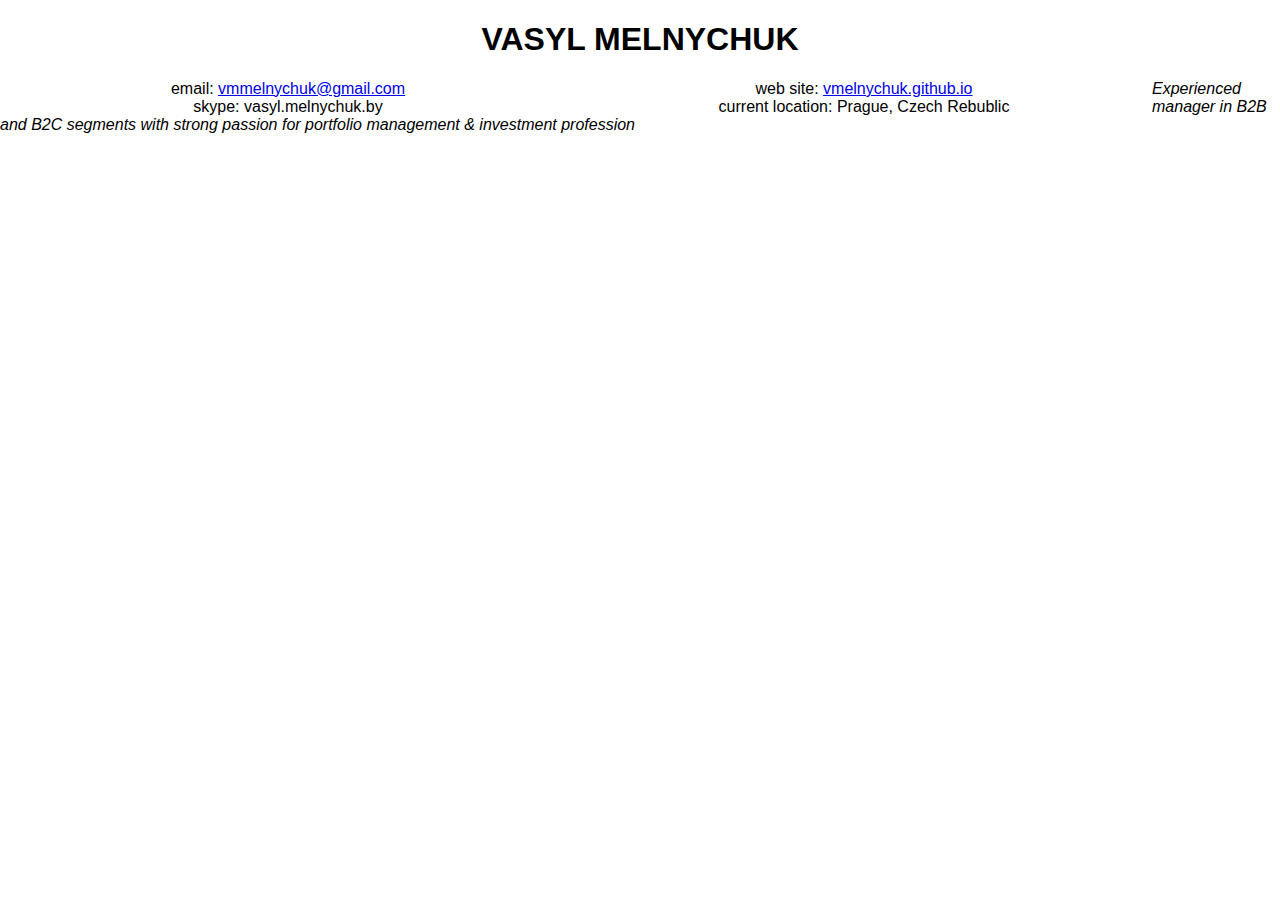
==== cv/index.html @ 721b1b40 "add structure for page" ====
<!DOCTYPE html>
<html lang="en">

<head>
    <meta charset="UTF-8">
    <title>Curriculum Vitae Vasyl Melnychuk</title>
    <link rel="stylesheet" type="text/css" href="css/main.css">
    <link rel="icon" type="image/png" href="img/favicon.png">
</head>

<body>
    <section class="title">
        <h1>Vasyl Melnychuk</h1>
    </section>

    <section class="contacts">
        <ul class="two-column-list">
            <li>
                <span class="contact-label">email:</span>
                <span class="contact-value">
                    <a href="mailto:vmmelnychuk@gmail.com" class="contact">vmmelnychuk@gmail.com</a>
                </span>
            </li>
            <li>
                <span class="contact-label">web site:</span>
                <span class="contact-value">
                    <a href="https://vmelnychuk.github.io" class="contact">vmelnychuk.github.io</a>
                </span>
            </li>
            <li>
                <span class="contact-label">skype:</span>
                <span class="contact-value">vasyl.melnychuk.by</span>
            </li>
            <li>
                <span class="contact-label">current location:</span>
                <span class="contact-value">Prague, Czech Rebublic</span>
            </li>
        </ul>
    </section>

    <section class="summary">
        <p>Experienced manager in B2B and B2C segments with strong passion for portfolio management & investment profession</p>
    </section>

    <script src="js/main.js"></script>
</body>

</html>
---- cv/css/main.css ----
/* Main HTML elements */
html {
}

body {
    font-family: Tahoma, Geneva, sans-serif;
    margin: 0px;
}

/* Title section */
section.title > h1 {
    text-transform: uppercase;
    text-align: center;
    font-weight: 700;
}

/* Contacts section */
section.contacts {
    text-align: center;
}

ul.two-column-list {
    list-style-type: none;
    padding-left: 0px;
    margin: 0px;
    width: 90%;
}

ul.two-column-list li {
    float: left;
    width: 50%;
}

/* Summary section */
section.summary {
    font-style: italic;
}

/* Education section */

/* Relevant experience */

/* Software development skills */

/* Other professional skills  */

/* Personal interests */
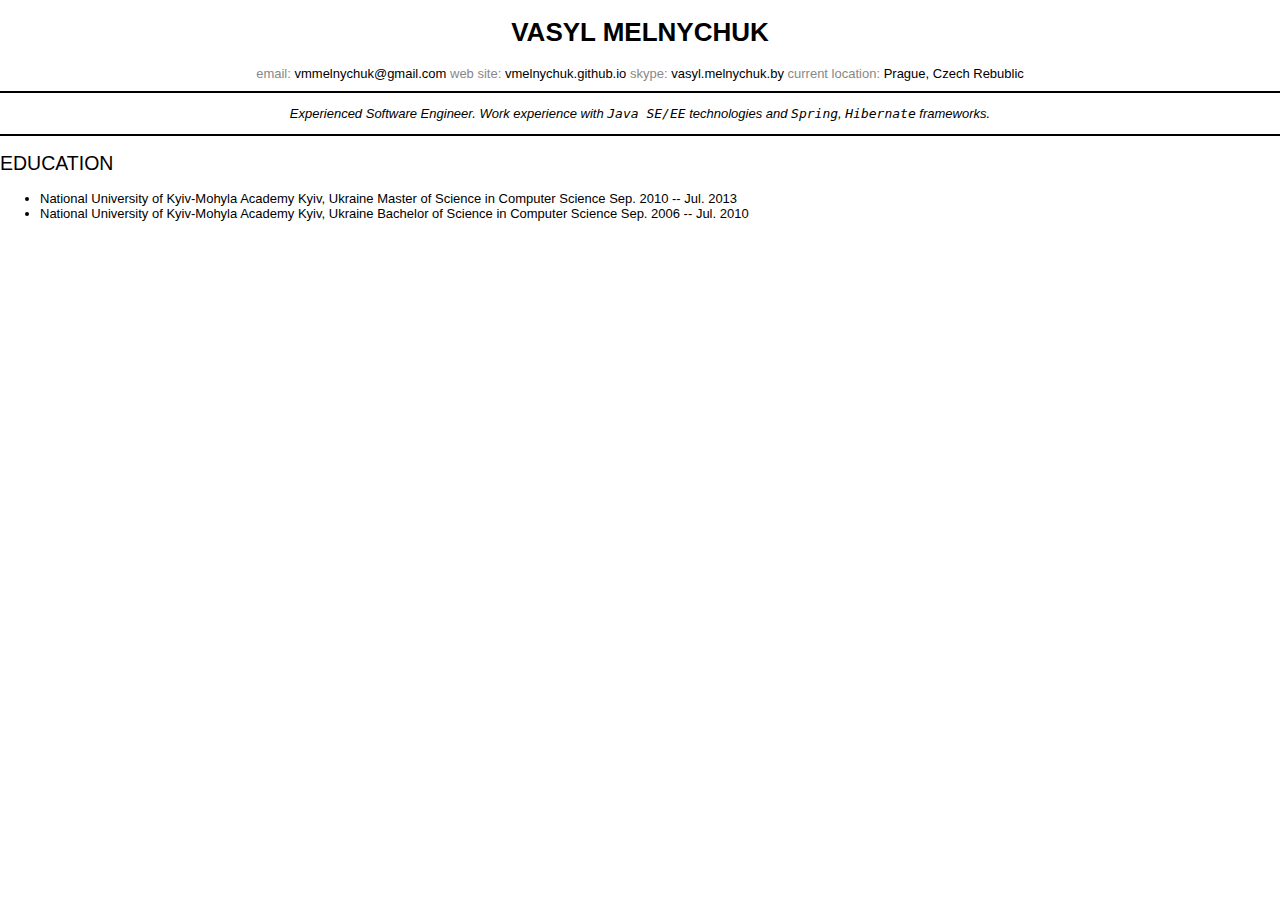
==== commit 8ab0619f: "add education section; edit summary section" ====
--- a/cv/index.html
+++ b/cv/index.html
@@ -39,7 +39,28 @@
     </section>
 
     <section class="summary">
-        <p>Experienced manager in B2B and B2C segments with strong passion for portfolio management & investment profession</p>
+        <p>Experienced Software Engineer. Work experience with <code>Java SE/EE</code> technologies and <code>Spring</code>,
+            <code>Hibernate</code> frameworks.</p>
+    </section>
+
+    <section class="education">
+        <header>
+            <h2>Education</h2>
+        </header>
+        <ul>
+            <li>
+                <span class="university-name">National University of Kyiv‐Mohyla Academy</span>
+                <span class="university-location">Kyiv, Ukraine</span>
+                <span class="degree">Master of Science in Computer Science</span>
+                <span class="years">Sep. 2010 -- Jul. 2013</span>
+            </li>
+            <li>
+                <span class="university-name">National University of Kyiv‐Mohyla Academy</span>
+                <span class="university-location">Kyiv, Ukraine</span>
+                <span class="degree">Bachelor of Science in Computer Science</span>
+                <span class="years">Sep. 2006 -- Jul. 2010 </span>
+            </li>
+        </ul>
     </section>
 
     <script src="js/main.js"></script>
--- a/cv/css/main.css
+++ b/cv/css/main.css
@@ -5,6 +5,7 @@
 body {
     font-family: Tahoma, Geneva, sans-serif;
     margin: 0px;
+    font-size: 13px;
 }
 
 /* Title section */
@@ -23,20 +24,49 @@
     list-style-type: none;
     padding-left: 0px;
     margin: 0px;
-    width: 90%;
 }
 
 ul.two-column-list li {
-    float: left;
-    width: 50%;
+    display: inline-block;
 }
+
+span.contact-label {
+    color: #888888;
+}
+
+span.contact-value {
+    color: #000000;
+}
+
+a.contact:link,
+a.contact:visited,
+a.contact:active {
+    color: #000000;
+    text-decoration: none;
+}
+
+a.contact:hover {
+    color: #000000;
+    text-decoration: underline;
+}
+
+
 
 /* Summary section */
 section.summary {
+    border-top: 2px solid #000000;
+    border-bottom: 2px solid #000000;
     font-style: italic;
+    margin-top: 10px;
+    margin-bottom: 10px;
+    text-align: center;
 }
 
 /* Education section */
+section.education h2 {
+    text-transform: uppercase;
+    font-weight: 500;
+}
 
 /* Relevant experience */
 
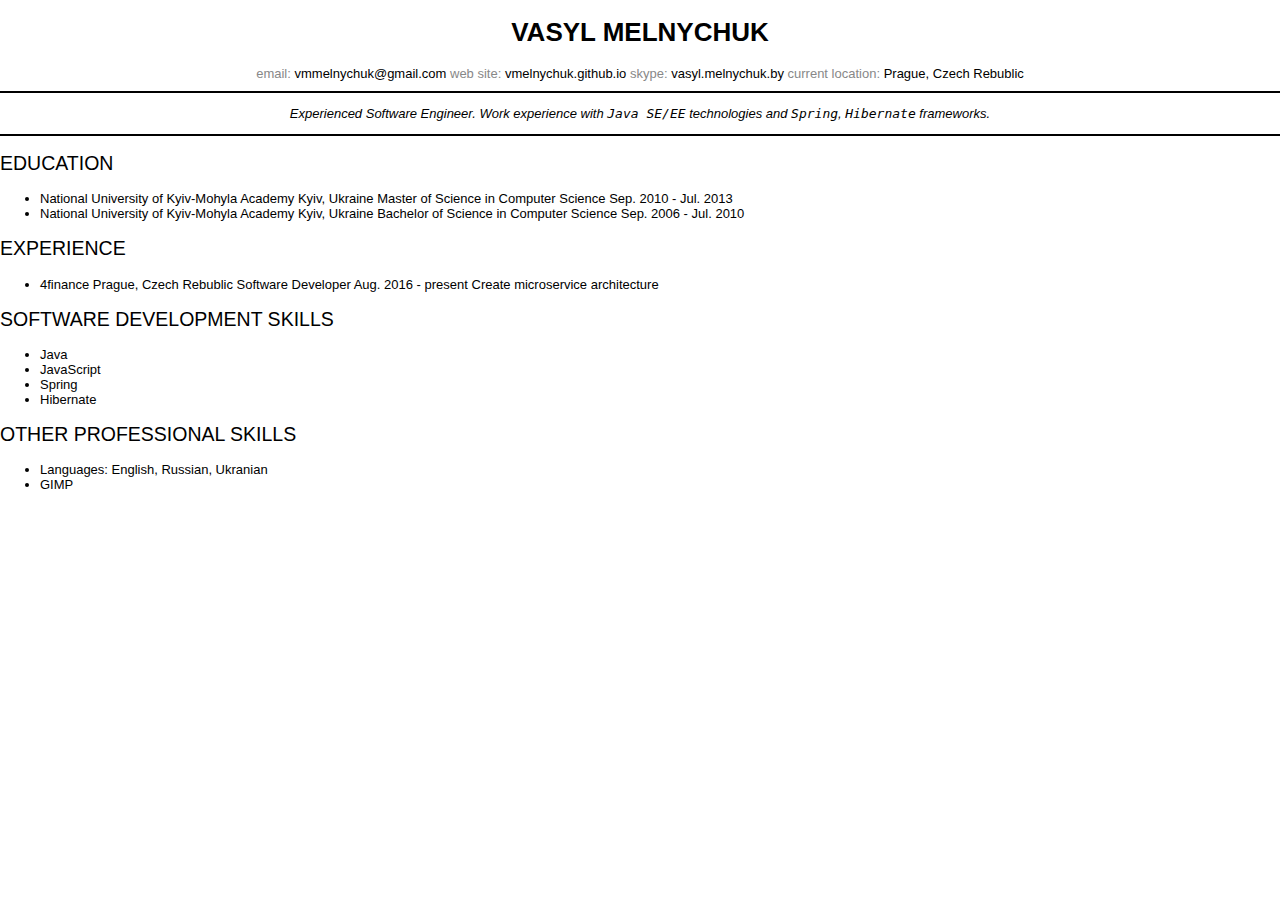
==== commit 5abbeb30: "add sections for education and work" ====
--- a/cv/index.html
+++ b/cv/index.html
@@ -52,14 +52,51 @@
                 <span class="university-name">National University of Kyiv‐Mohyla Academy</span>
                 <span class="university-location">Kyiv, Ukraine</span>
                 <span class="degree">Master of Science in Computer Science</span>
-                <span class="years">Sep. 2010 -- Jul. 2013</span>
+                <span class="years">Sep. 2010 - Jul. 2013</span>
             </li>
             <li>
                 <span class="university-name">National University of Kyiv‐Mohyla Academy</span>
                 <span class="university-location">Kyiv, Ukraine</span>
                 <span class="degree">Bachelor of Science in Computer Science</span>
-                <span class="years">Sep. 2006 -- Jul. 2010 </span>
+                <span class="years">Sep. 2006 - Jul. 2010 </span>
             </li>
+        </ul>
+    </section>
+
+    <section class="experience">
+        <header>
+            <h2>Experience</h2>
+        </header>
+        <ul>
+            <li>
+                <span class="company">4finance</span>
+                <span class="location">Prague, Czech Rebublic</span>
+                <span class="position">Software Developer</span>
+                <span class="period">Aug. 2016 - present</span>
+                <span class="description">Create microservice architecture</span>
+            </li>
+        </ul>
+    </section>
+
+    <section class="main-skills">
+        <header>
+            <h2>Software Development Skills</h2>
+        </header>
+        <ul>
+            <li>Java</li>
+            <li>JavaScript</li>
+            <li>Spring</li>
+            <li>Hibernate</li>
+        </ul>
+    </section>
+
+    <section class="other-skills">
+        <header>
+            <h2>Other Professional Skills</h2>
+        </header>
+        <ul>
+            <li>Languages: English, Russian, Ukranian</li>
+            <li>GIMP</li>
         </ul>
     </section>
 
--- a/cv/css/main.css
+++ b/cv/css/main.css
@@ -68,11 +68,23 @@
     font-weight: 500;
 }
 
-/* Relevant experience */
+/* Experience */
+section.experience h2 {
+    text-transform: uppercase;
+    font-weight: 500;
+}
 
 /* Software development skills */
+section.main-skills h2 {
+    text-transform: uppercase;
+    font-weight: 500;
+}
 
 /* Other professional skills  */
+section.other-skills h2 {
+    text-transform: uppercase;
+    font-weight: 500;
+}
 
 /* Personal interests */
 
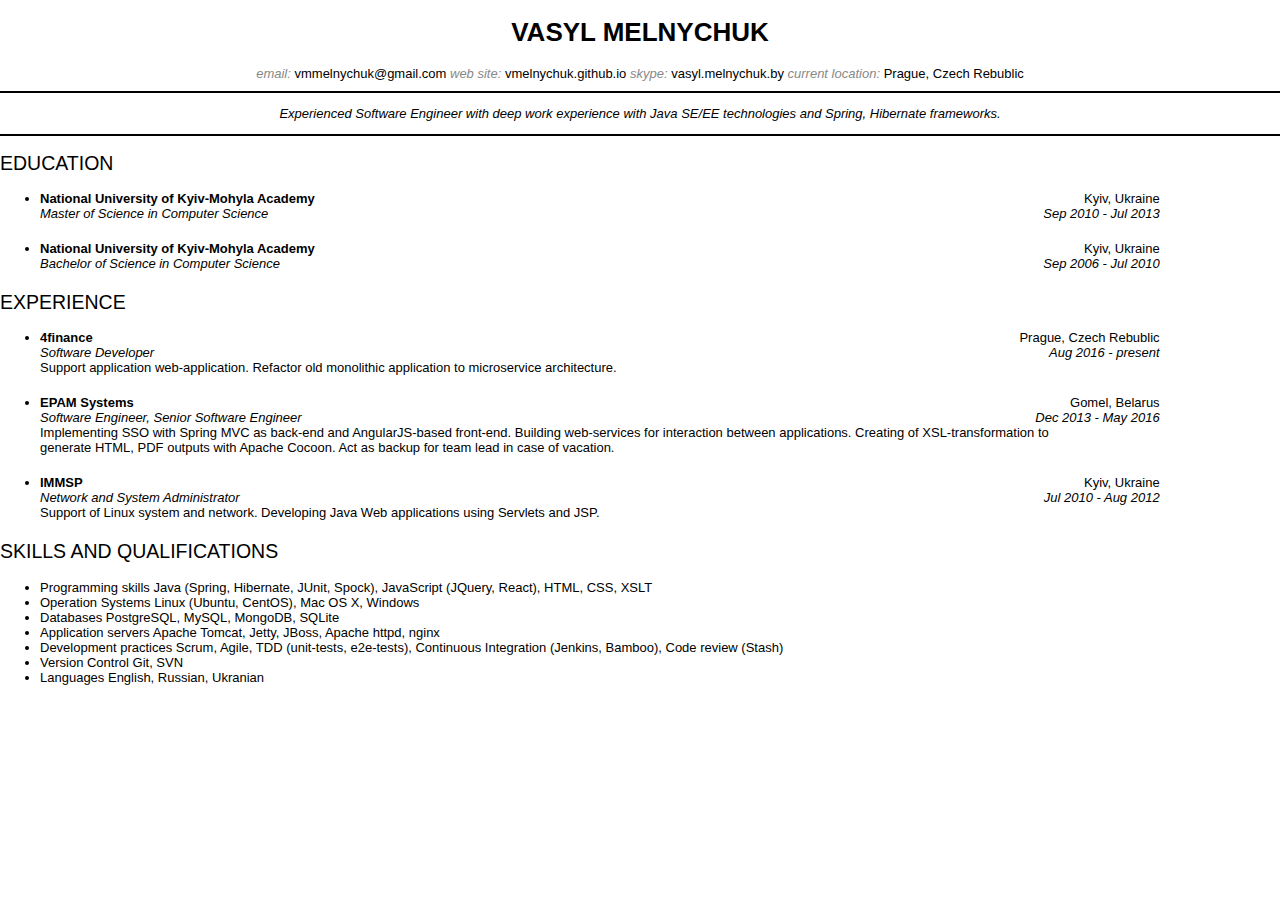
==== commit a73ac437: "finish education, experience sections" ====
--- a/cv/index.html
+++ b/cv/index.html
@@ -3,7 +3,7 @@
 
 <head>
     <meta charset="UTF-8">
-    <title>Curriculum Vitae Vasyl Melnychuk</title>
+    <title>Vasyl_Melnychuk_CV</title>
     <link rel="stylesheet" type="text/css" href="css/main.css">
     <link rel="icon" type="image/png" href="img/favicon.png">
 </head>
@@ -14,6 +14,9 @@
     </section>
 
     <section class="contacts">
+        <header>
+            <h2>Contacts</h2>
+        </header>
         <ul class="two-column-list">
             <li>
                 <span class="contact-label">email:</span>
@@ -39,26 +42,36 @@
     </section>
 
     <section class="summary">
-        <p>Experienced Software Engineer. Work experience with <code>Java SE/EE</code> technologies and <code>Spring</code>,
-            <code>Hibernate</code> frameworks.</p>
+        <header>
+            <h2>Summary</h2>
+        </header>
+        <p>Experienced Software Engineer with deep work experience with Java SE/EE technologies and Spring, Hibernate frameworks.</p>
     </section>
 
     <section class="education">
         <header>
             <h2>Education</h2>
         </header>
-        <ul>
+        <ul class="education-list">
             <li>
-                <span class="university-name">National University of Kyiv‐Mohyla Academy</span>
-                <span class="university-location">Kyiv, Ukraine</span>
-                <span class="degree">Master of Science in Computer Science</span>
-                <span class="years">Sep. 2010 - Jul. 2013</span>
+                <div>
+                    <span class="university-name">National University of Kyiv‐Mohyla Academy</span>
+                    <span class="university-location">Kyiv, Ukraine</span>
+                </div>
+                <div>
+                    <span class="degree">Master of Science in Computer Science</span>
+                    <span class="years">Sep 2010 - Jul 2013</span>
+                </div>
             </li>
             <li>
-                <span class="university-name">National University of Kyiv‐Mohyla Academy</span>
-                <span class="university-location">Kyiv, Ukraine</span>
-                <span class="degree">Bachelor of Science in Computer Science</span>
-                <span class="years">Sep. 2006 - Jul. 2010 </span>
+                <div>
+                    <span class="university-name">National University of Kyiv‐Mohyla Academy</span>
+                    <span class="university-location">Kyiv, Ukraine</span>
+                </div>
+                <div>
+                    <span class="degree">Bachelor of Science in Computer Science</span>
+                    <span class="years">Sep 2006 - Jul 2010</span>
+                </div>
             </li>
         </ul>
     </section>
@@ -67,36 +80,93 @@
         <header>
             <h2>Experience</h2>
         </header>
-        <ul>
+        <ul class="experience-list">
             <li>
-                <span class="company">4finance</span>
-                <span class="location">Prague, Czech Rebublic</span>
-                <span class="position">Software Developer</span>
-                <span class="period">Aug. 2016 - present</span>
-                <span class="description">Create microservice architecture</span>
+                <div>
+                    <span class="company-name">4finance</span>
+                    <span class="company-location">Prague, Czech Rebublic</span>
+                </div>
+                <div>
+                    <span class="position">Software Developer</span>
+                    <span class="period">Aug 2016 - present</span>
+                </div>
+                <div>
+                    <span class="description">
+                    Support application web-application.
+                    Refactor old monolithic application to microservice architecture.
+                </span>
+                </div>
+            </li>
+            <li>
+                <div>
+                    <span class="company-name">EPAM Systems</span>
+                    <span class="company-location">Gomel, Belarus</span>
+                </div>
+                <div>
+                    <span class="position">Software Engineer, Senior Software Engineer</span>
+                    <span class="period">Dec 2013 - May 2016</span>
+                </div>
+                <div>
+                    <span class="description">
+                    Implementing SSO with Spring MVC as back‐end and AngularJS‐based front‐end.
+                    Building web‐services for interaction between applications.
+                    Creating of XSL‐transformation to generate HTML, PDF outputs with Apache Cocoon.
+                    Act as backup for team lead in case of vacation.
+                </span>
+                </div>
+            </li>
+            <li>
+                <div>
+                    <span class="company-name">IMMSP</span>
+                    <span class="company-location">Kyiv, Ukraine</span>
+                </div>
+                <div>
+                    <span class="position">Network and System Administrator</span>
+                    <span class="period">Jul 2010 - Aug 2012</span>
+                </div>
+                <div>
+                    <span class="description">
+                    Support of Linux system and network.
+                    Developing Java Web applications using Servlets and JSP.
+                </span>
+                </div>
             </li>
         </ul>
     </section>
 
-    <section class="main-skills">
+    <section class="skills-and-qualifications">
         <header>
-            <h2>Software Development Skills</h2>
+            <h2>Skills and Qualifications</h2>
         </header>
         <ul>
-            <li>Java</li>
-            <li>JavaScript</li>
-            <li>Spring</li>
-            <li>Hibernate</li>
-        </ul>
-    </section>
-
-    <section class="other-skills">
-        <header>
-            <h2>Other Professional Skills</h2>
-        </header>
-        <ul>
-            <li>Languages: English, Russian, Ukranian</li>
-            <li>GIMP</li>
+            <li>
+                <span class="skill-label">Programming skills</span>
+                <span class="skill-value">Java (Spring, Hibernate, JUnit, Spock), JavaScript (JQuery, React), HTML, CSS, XSLT</span>
+            </li>
+            <li>
+                <span class="skill-label">Operation Systems</span>
+                <span class="skill-value">Linux (Ubuntu, CentOS), Mac OS X, Windows</span>
+            </li>
+            <li>
+                <span class="skill-label">Databases</span>
+                <span class="skill-value">PostgreSQL, MySQL, MongoDB, SQLite</span>
+            </li>
+            <li>
+                <span class="skill-label">Application servers</span>
+                <span class="skill-value">Apache Tomcat, Jetty, JBoss, Apache httpd, nginx</span>
+            </li>
+            <li>
+                <span class="skill-label">Development practices</span>
+                <span class="skill-value">Scrum, Agile, TDD (unit‐tests, e2e‐tests), Continuous Integration (Jenkins, Bamboo), Code review (Stash)</span>
+            </li>
+            <li>
+                <span class="skill-label">Version Control</span>
+                <span class="skill-value">Git, SVN</span>
+            </li>
+            <li>
+                <span class="skill-label">Languages</span>
+                <span class="skill-value">English, Russian, Ukranian</span>
+            </li>
         </ul>
     </section>
 
--- a/cv/css/main.css
+++ b/cv/css/main.css
@@ -20,6 +20,10 @@
     text-align: center;
 }
 
+section.contacts > header > h2 {
+    display: none;
+}
+
 ul.two-column-list {
     list-style-type: none;
     padding-left: 0px;
@@ -32,6 +36,7 @@
 
 span.contact-label {
     color: #888888;
+    font-style: italic;
 }
 
 span.contact-value {
@@ -50,16 +55,21 @@
     text-decoration: underline;
 }
 
-
-
 /* Summary section */
 section.summary {
     border-top: 2px solid #000000;
     border-bottom: 2px solid #000000;
-    font-style: italic;
     margin-top: 10px;
     margin-bottom: 10px;
     text-align: center;
+}
+
+section.summary > header > h2 {
+    display: none;
+}
+
+section.summary > p {
+    font-style: italic;
 }
 
 /* Education section */
@@ -68,20 +78,82 @@
     font-weight: 500;
 }
 
+ul.education-list > li {
+    margin-bottom: 20px;
+}
+
+span.university-name {
+    font-weight: bold;
+    display: inline-block;
+    width: 50%;
+    text-align: left;
+}
+
+span.university-location {
+    display: inline-block;
+    width: 40%;
+    text-align: right;
+}
+
+span.degree {
+    display: inline-block;
+    width: 50%;
+    text-align: left;
+    font-style: italic;
+}
+
+span.years {
+    display: inline-block;
+    width: 40%;
+    text-align: right;
+    font-style: italic;
+}
+
 /* Experience */
 section.experience h2 {
     text-transform: uppercase;
     font-weight: 500;
 }
 
-/* Software development skills */
-section.main-skills h2 {
-    text-transform: uppercase;
-    font-weight: 500;
+ul.experience-list > li {
+    margin-bottom: 20px;
 }
 
-/* Other professional skills  */
-section.other-skills h2 {
+span.company-name {
+    font-weight: bold;
+    display: inline-block;
+    width: 50%;
+    text-align: left;
+}
+
+span.company-location {
+    display: inline-block;
+    width: 40%;
+    text-align: right;
+
+}
+
+span.position {
+    display: inline-block;
+    width: 50%;
+    text-align: left;
+    font-style: italic;
+}
+
+span.period {
+    display: inline-block;
+    width: 40%;
+    text-align: right;
+    font-style: italic;
+}
+
+span.description {
+    display: inline-block;
+    width: 85%;
+}
+
+/* Skills and Qualifications */
+section.skills-and-qualifications h2 {
     text-transform: uppercase;
     font-weight: 500;
 }
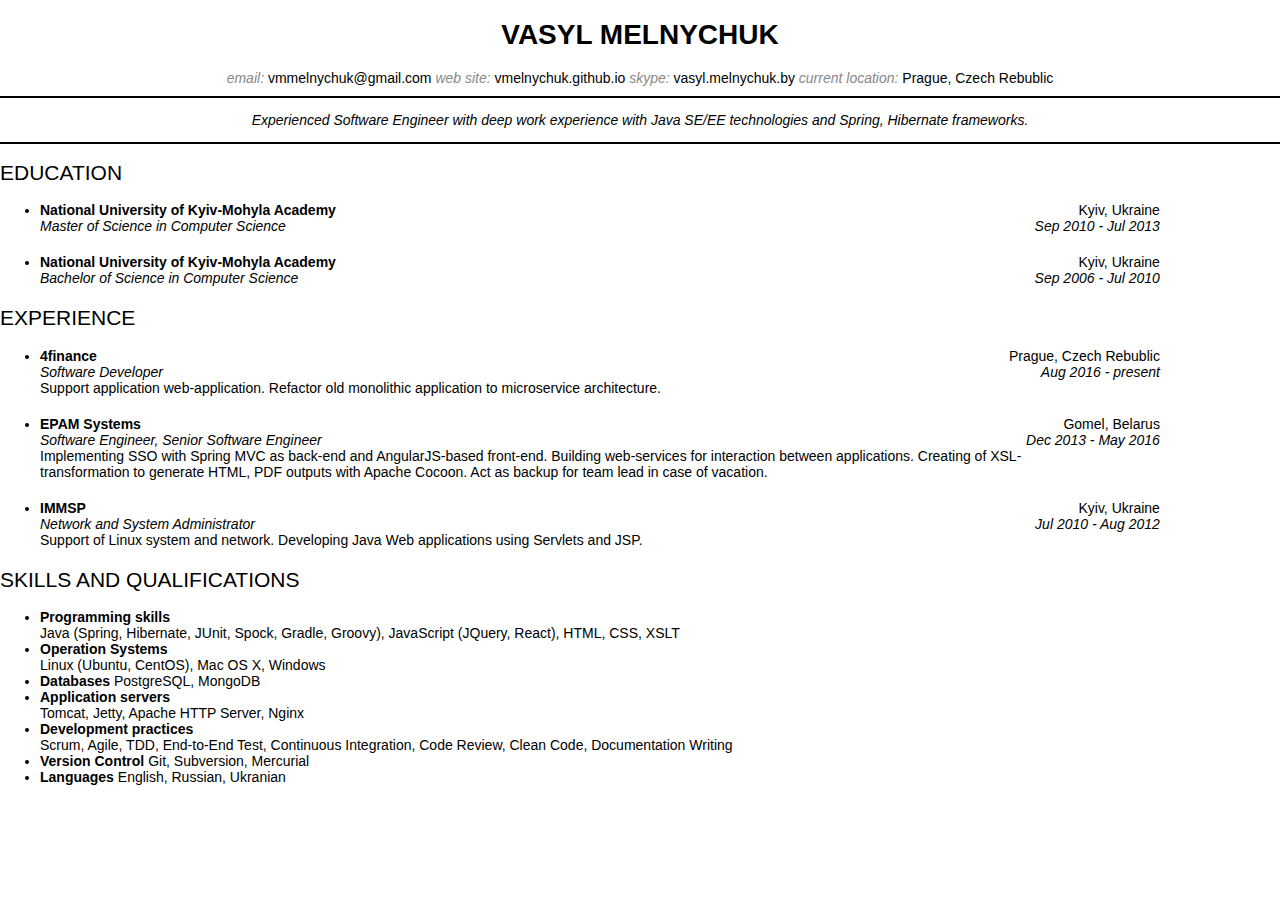
==== commit 18d64a77: "finish skills section" ====
--- a/cv/index.html
+++ b/cv/index.html
@@ -141,7 +141,7 @@
         <ul>
             <li>
                 <span class="skill-label">Programming skills</span>
-                <span class="skill-value">Java (Spring, Hibernate, JUnit, Spock), JavaScript (JQuery, React), HTML, CSS, XSLT</span>
+                <span class="skill-value">Java (Spring, Hibernate, JUnit, Spock, Gradle, Groovy), JavaScript (JQuery, React), HTML, CSS, XSLT</span>
             </li>
             <li>
                 <span class="skill-label">Operation Systems</span>
@@ -149,19 +149,19 @@
             </li>
             <li>
                 <span class="skill-label">Databases</span>
-                <span class="skill-value">PostgreSQL, MySQL, MongoDB, SQLite</span>
+                <span class="skill-value">PostgreSQL, MongoDB</span>
             </li>
             <li>
                 <span class="skill-label">Application servers</span>
-                <span class="skill-value">Apache Tomcat, Jetty, JBoss, Apache httpd, nginx</span>
+                <span class="skill-value">Tomcat, Jetty, Apache HTTP Server, Nginx</span>
             </li>
             <li>
                 <span class="skill-label">Development practices</span>
-                <span class="skill-value">Scrum, Agile, TDD (unit‐tests, e2e‐tests), Continuous Integration (Jenkins, Bamboo), Code review (Stash)</span>
+                <span class="skill-value">Scrum, Agile, TDD, End-to-End Test, Continuous Integration, Code Review, Clean Code, Documentation Writing</span>
             </li>
             <li>
                 <span class="skill-label">Version Control</span>
-                <span class="skill-value">Git, SVN</span>
+                <span class="skill-value">Git, Subversion, Mercurial</span>
             </li>
             <li>
                 <span class="skill-label">Languages</span>
--- a/cv/css/main.css
+++ b/cv/css/main.css
@@ -5,7 +5,7 @@
 body {
     font-family: Tahoma, Geneva, sans-serif;
     margin: 0px;
-    font-size: 13px;
+    font-size: 14px;
 }
 
 /* Title section */
@@ -158,7 +158,15 @@
     font-weight: 500;
 }
 
-/* Personal interests */
+span.skill-label {
+    font-weight: 700;
+}
+
+span.skill-value {
+    display: inline-block;
+    width: 90%;
+}
 
 
 
+
